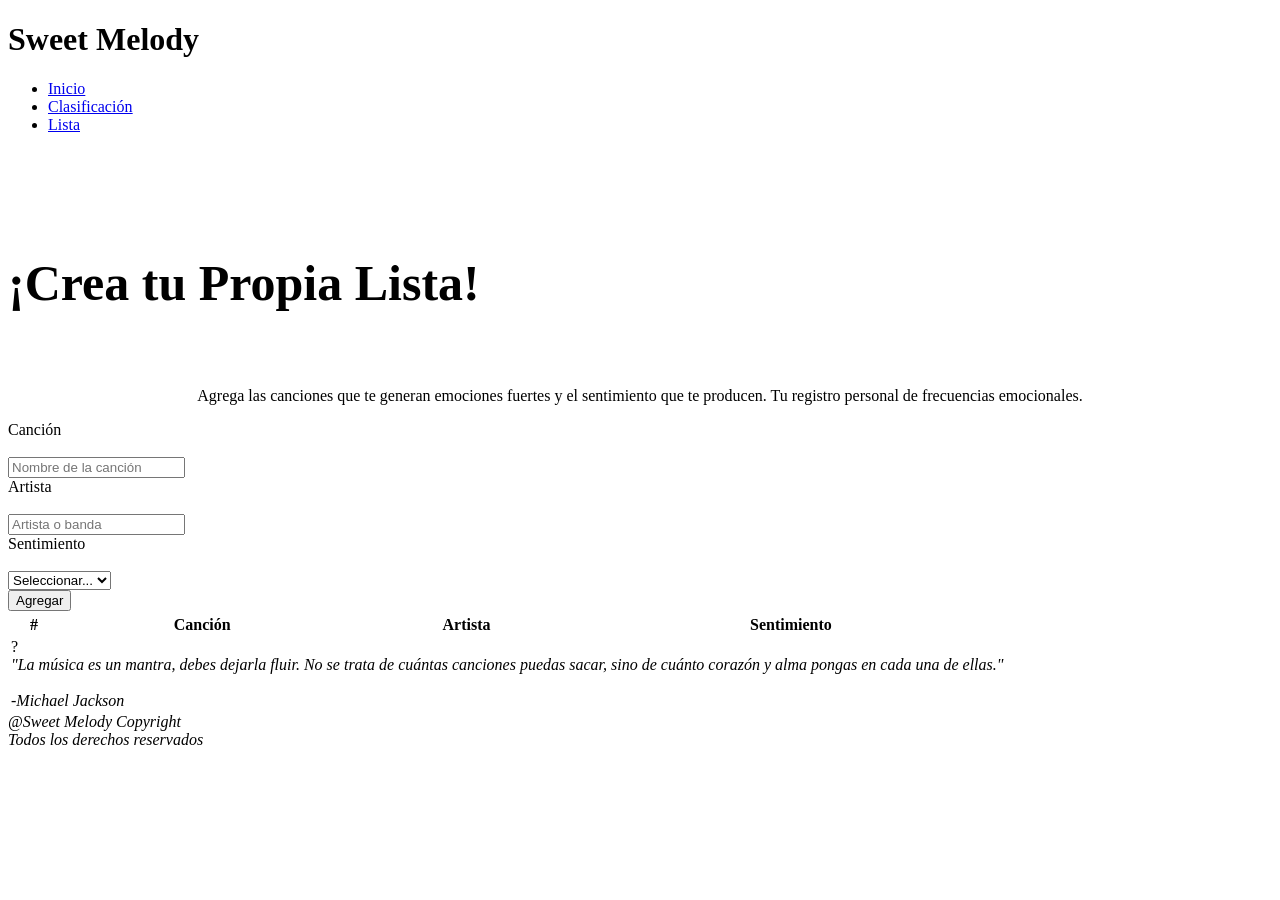
==== tu_lista.html @ 74edee3a "Add files via upload" ====
<!DOCTYPE html>
<html lang="en">

<head>
    <meta charset="UTF-8">
    <meta name="viewport" content="width=device-width, initial-scale=1.0">
    <title>Tu Lista</title>
    <link rel="stylesheet" href="css/estilos.css" />
    <script src="js/javascript.js" defer></script>
</head>

<body>
    <header class="encabezado">
        <div class="titulo">
            <h1>Sweet Melody</h1>
        </div>

        <div class="contenedor_botones">
            <ul>
                <li>
                    <a href="index.html">Inicio</a>
                </li>
                <li><a href="clasificación.html"><u>Clasificación</u></a></li>
                <li><a href="tu_lista.html">Lista</a></li>
            </ul>
        </div>
    </header>

    <main style="margin-top: 120px;">
        <section class="fondo_seccion" style="margin-top: 10px;">
            <h2 style="font-size: 50px;">¡Crea tu Propia Lista!</h2>
            <br>
            <div class="fondo_textos_seccion">
                <p align="center">Agrega las canciones que te generan emociones fuertes y el sentimiento que te
                    producen. Tu registro personal de frecuencias emocionales.</p>
            </div>
        </section>


        <!--Sección de Tabla-->

        <section class="seccion_tabla">
            <div class="contenedor_form">

                <div class="parte_formulario">
                    <label>Canción</label><br><br>
                    <input type="text" id="nombre-cancion" placeholder="Nombre de la canción" />
                </div>

                <div class="parte_formulario">
                    <label>Artista</label><br><br>
                    <input type="text" id="nombre-artista" placeholder="Artista o banda" />
                </div>

                <div class="parte_formulario">
                    <label>Sentimiento</label><br><br>
                    <select id="eleccion-sentimiento">
                        <option value="">Seleccionar...</option>
                        <option>Alegría</option>
                        <option>Tristeza</option>
                        <option>Nostalgia</option>
                        <option>Calma</option>
                        <option>Euforia</option>
                        <option>Ansiedad</option>
                        <option>Esperanza</option>
                        <option>Amor</option>
                        <option>Melancolía</option>
                        <option>Motivación</option>
                    </select>
                </div>
                <div style="height: 100%; align-content: end; padding-bottom: 2px;">
                    <button class="boton_añadir" onclick="agregarCancion()">Agregar</button>
                </div>
            </div>

            <table id="tabla-canciones">
                <thead>
                    <tr>
                        <th>#</th>
                        <th>Canción</th>
                        <th>Artista</th>
                        <th>Sentimiento</th>
                        <th></th>
                    </tr>
                </thead>
                <tbody id="tabla-body">

                    <tr>
                        <td colspan="5">
                            <div class="vacio">
                                <div class="simbolo_vacio">?</div>
                                <div><em>"La música es un mantra, debes dejarla fluir. No se trata de cuántas canciones
                                        puedas sacar, sino de cuánto corazón y alma pongas en cada una de
                                        ellas."<em></em><br><br>
                                        -Michael Jackson</div>
                            </div>
                        </td>
                    </tr>

                </tbody>
            </table>
        </section>
    </main>



    <footer><em>@Sweet Melody Copyright <br> Todos los derechos reservados </em></footer>
</body>

</html>
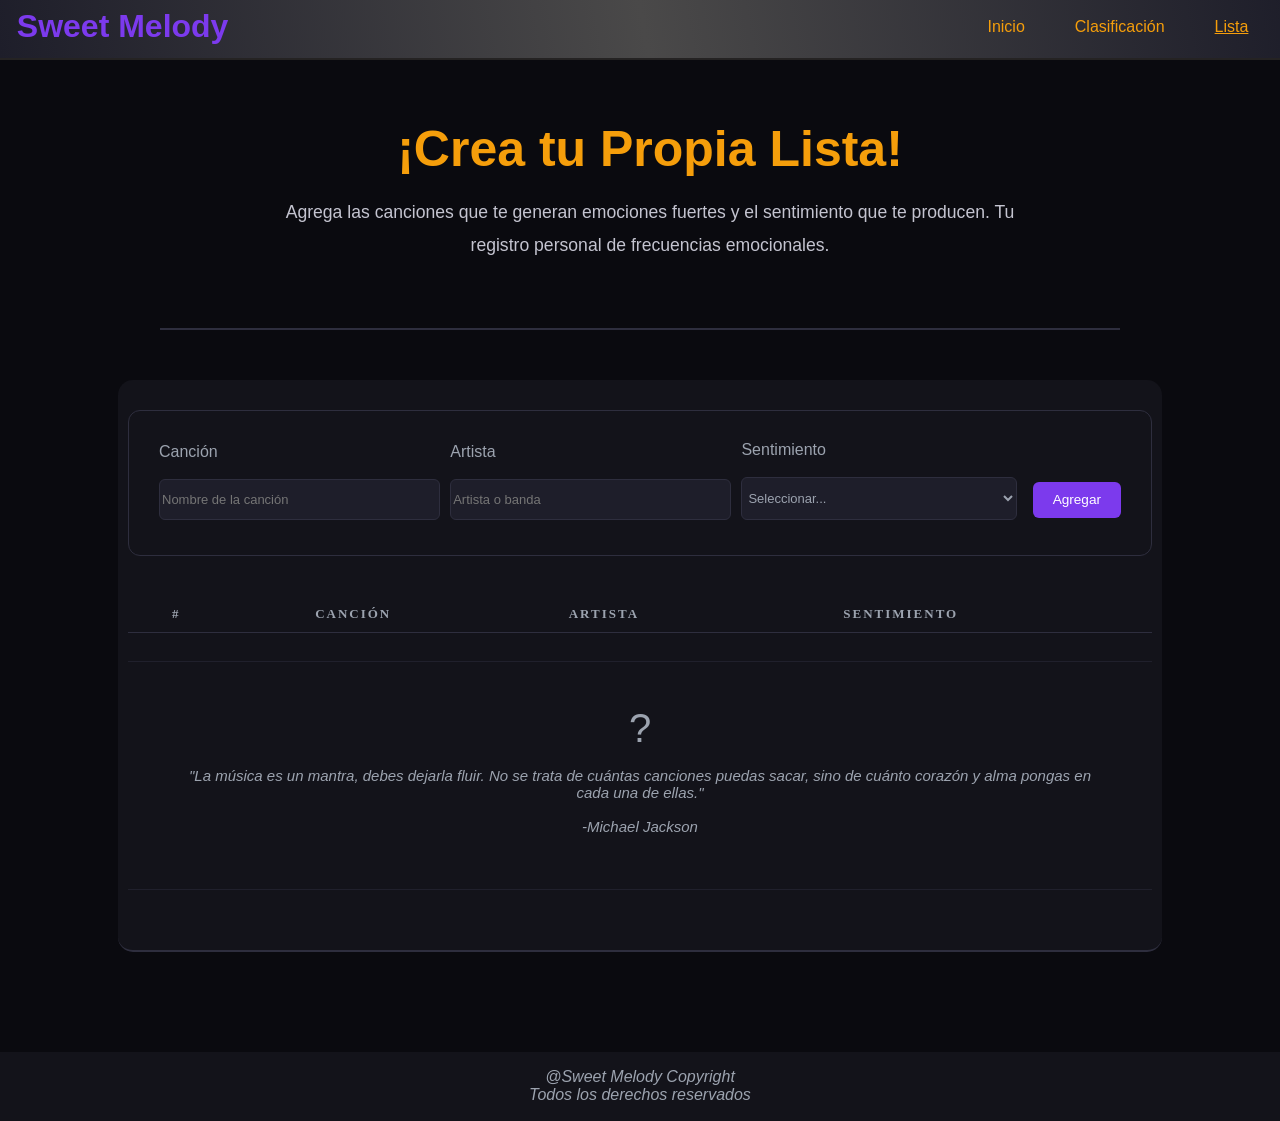
==== commit 40240b1c: "Update tu_lista.html" ====
--- a/tu_lista.html
+++ b/tu_lista.html
@@ -20,8 +20,8 @@
                 <li>
                     <a href="index.html">Inicio</a>
                 </li>
-                <li><a href="clasificación.html"><u>Clasificación</u></a></li>
-                <li><a href="tu_lista.html">Lista</a></li>
+                <li><a href="clasificación.html">Clasificación</a></li>
+                <li><a href="tu_lista.html"><u>Lista</u></a></li>
             </ul>
         </div>
     </header>
@@ -107,4 +107,4 @@
     <footer><em>@Sweet Melody Copyright <br> Todos los derechos reservados </em></footer>
 </body>
 
-</html>+</html>
--- a/css/estilos.css
+++ b/css/estilos.css
@@ -0,0 +1,724 @@
+* {
+  padding: 0;
+  margin: 0;
+
+  /* border: 1px solid red; */
+}
+
+:root {
+  --negro: #0a0a0f;
+  --carbon: #13131a;
+  --gris-oscuro: #1e1e2a;
+  --gris-medio: #2e2e3e;
+  --violeta: #7c3aed;
+  --violeta-claro: #a78bfa;
+  --dorado: #f59e0b;
+  --blanco: #f5f5f7;
+  --gris-texto: #9ca3af;
+  --verde-nota: #10b981;
+}
+
+body {
+  background-color: #0a0a0f;
+  font-family: "Inter", sans-serif;
+  overflow-x: hidden;
+}
+
+main {
+  margin-top: 170px;
+  margin-bottom: 100px;
+}
+
+h2 {
+  color: var(--dorado);
+}
+
+h3 {
+  color: var(--blanco);
+}
+
+.encabezado {
+  top: 0;
+  width: 100vw;
+  min-height: 50px;
+  background: linear-gradient(260deg,
+      var(--gris-oscuro),
+      rgb(74, 73, 73),
+      var(--gris-oscuro));
+  padding: 4px;
+  border-bottom: 2px solid rgb(37, 35, 35);
+
+  display: flex;
+  gap: 10px;
+  align-items: center;
+
+  position: fixed;
+  z-index: 100;
+}
+
+.titulo {
+  margin-left: 1%;
+  flex: 0.4;
+  text-align: justify;
+}
+
+.titulo {
+  color: var(--violeta);
+}
+
+.contenedor_botones {
+  flex: 1;
+  margin-right: 2%;
+}
+
+.contenedor_botones ul {
+  float: right;
+  display: flex;
+  gap: 30px;
+}
+
+.contenedor_botones ul li {
+  display: block;
+  border-radius: 3px;
+  padding: 5px 10px;
+  transition: 0.5s ease;
+}
+
+.contenedor_botones ul li a {
+  color: var(--dorado);
+  text-decoration: none;
+
+  transition: 0.5s ease;
+}
+
+/* .contenedor_botones ul li a:hover {
+  font-size: 120%;
+  letter-spacing: 1px;
+} */
+
+.contenedor_botones ul li:hover {
+  background-color: var(--carbon);
+
+  a {
+    font-size: 120%;
+    letter-spacing: 1px;
+  }
+}
+
+/*La pagina principal*/
+
+.introduccion {
+  display: flex;
+  gap: 10px;
+  margin-bottom: 100px;
+  background:
+    radial-gradient(ellipse 80% 60% at 60% 40%,
+      rgba(124, 58, 237, 0.15) 0%,
+      transparent 70%),
+    radial-gradient(ellipse 40% 40% at 20% 80%,
+      rgba(245, 158, 11, 0.08) 0%,
+      transparent 60%);
+}
+
+.titulo_Central {
+  flex: 1;
+  margin: 10px;
+  margin-left: 40px;
+}
+
+.titulo_Central h1 {
+  transition: 0.7s ease-in-out;
+}
+
+.titulo_Central h1:hover {
+  transform: scale(1.02);
+  letter-spacing: 1px;
+}
+
+.titulo_Central p {
+  color: var(--gris-texto);
+}
+
+.titulo_Central h1 {
+  font-size: 60px;
+  font-family: "Playfair Display", serif;
+  color: var(--blanco);
+
+  margin-bottom: 25px;
+}
+
+.logo {
+  flex: 1;
+  align-content: center;
+}
+
+.logo img {
+  width: 90%;
+  height: 90%;
+  float: right;
+  margin-right: 20px;
+
+  opacity: 0.5;
+}
+
+.fondo_seccion {
+  margin: auto;
+  margin-top: 100px;
+  /* padding: 10px; */
+  padding-bottom: 60px;
+  width: 75%;
+
+  border-bottom: 2px solid var(--gris-medio);
+}
+
+.fondo_seccion h2 {
+  font-size: 35px;
+  text-align: center;
+}
+
+.fondo_seccion h2,
+.fondo_textos_seccion>p {
+  margin-left: 20px;
+}
+
+.fondo_textos_seccion {
+  width: 80%;
+  margin: auto;
+}
+
+.fondo_textos_seccion p {
+  color: #c4c4d0;
+  font-size: 1.1rem;
+  line-height: 1.9;
+}
+
+.notas {
+  margin-top: 50px;
+  background-color: var(--gris-medio);
+  border-left: 2px solid var(--violeta);
+  padding: 10px;
+  padding-left: 15px;
+
+  height: 6em;
+}
+
+.notas q {
+  font-size: 23px;
+  font-style: italic;
+  font-family: "Playfair Display", serif;
+  color: var(--blanco);
+}
+
+.notas blockquote {
+  color: var(--gris-texto);
+  font-family: "Space Mono", monospace;
+}
+
+/* .contenedor_help_titles{
+  
+}  */
+
+.contenedor_help_titles h2 {
+  margin-left: 0px;
+  text-align: left;
+}
+
+.divisor_columnas {
+  display: flex;
+  flex-wrap: wrap;
+  gap: 50px;
+  justify-content: center;
+}
+
+.tarjetas {
+  background-color: var(--carbon);
+  flex: 0.6;
+  padding: 15px;
+  justify-items: center;
+
+  border-radius: 10px;
+  box-shadow: 0px 0px 10px rgb(73, 73, 73);
+
+  transition: 0.5s ease;
+}
+
+.tarjetas h3 {
+  transition: color 0.5s ease-in-out;
+}
+
+.tarjetas:hover {
+  transform: scale(1.03);
+  box-shadow: 0px 0px 15px var(--violeta);
+
+  h3 {
+    color: var(--verde-nota);
+  }
+}
+
+.tarjetas p {
+  color: #c4c4d0;
+  font-size: 0.9rem;
+  line-height: 1.3;
+}
+
+.p_img_1 {
+  width: 250px;
+  height: 250px;
+  margin-bottom: 15px;
+
+  border-radius: 10px;
+}
+
+footer {
+  /* position: absolute;
+    bottom: 0;
+
+    width: 100vw; */
+  background-color: var(--carbon);
+  text-align: center;
+  align-content: center;
+
+  color: var(--gris-texto);
+
+  height: 4.3rem;
+}
+
+
+
+
+/* Cositas de la parte de clasificación */
+
+.contenedor_top,
+.fondo_musica {
+  border-radius: 20px;
+}
+
+.contenedor_top {
+  margin: auto;
+  margin-top: 50px;
+  padding-top: 5px;
+  padding-left: 10px;
+  padding-right: 10px;
+  padding-bottom: 60px;
+  width: 80%;
+
+  border-bottom: 2px solid var(--gris-medio);
+
+  background-color: var(--carbon);
+}
+
+.fondo_musica {
+  display: flex;
+  gap: 30px;
+
+  align-items: center;
+  margin: 0px 20px;
+  margin-top: 50px;
+  border-bottom: 1px solid var(--gris-medio);
+  background-color: var(--gris-oscuro);
+
+  transition: 0.7s ease;
+}
+
+.fondo_musica:hover {
+  transform: scale(1.02);
+  background-color: #1e1e2a;
+  box-shadow: 0px 0px 10px var(--violeta);
+  cursor: pointer;
+}
+
+.fondo_musica div {
+  margin-top: 10px;
+  margin-bottom: 10px;
+}
+
+.n_ranked {
+  font-family: 'Playfair Display', serif;
+  font-style: italic;
+  line-height: 1;
+  font-size: 35px;
+
+  margin-left: 10px;
+
+  align-content: center;
+  color: var(--dorado);
+}
+
+/* .n_ranked{
+  font-size: 35px;
+  color: var(--gris-medio);
+  font-family: 'Playfair Display', serif;
+  font-style: italic;
+} */
+
+.info_musica {
+  flex: 1;
+}
+
+.info_musica h3,
+p,
+div {
+  margin-bottom: 5px;
+}
+
+.info_musica p {
+  color: var(--gris-texto);
+}
+
+.m_emocion {
+  width: 120px;
+  height: auto;
+  text-align: center;
+
+  border-color: var(--violeta);
+  border-radius: 20px;
+  background-color: var(--violeta-claro);
+  color: var(--violeta);
+
+  padding: 5px;
+}
+
+.m_detalles {
+  width: 50px;
+  height: 50px;
+
+  flex: 0.1;
+}
+
+.m_detalles img {
+  background-color: var(--verde-nota);
+  width: 50px;
+  height: 50px;
+
+  margin-right: 20px;
+  border-radius: 15px;
+  float: right;
+
+  transition: 0.7s ease;
+}
+
+.m_detalles img:hover {
+  transform: scale(0.95);
+  background-color: #0e7f59;
+  cursor: pointer;
+}
+
+/*modal -> tarjetas flotatntes*/
+
+.modal {
+  display: none;
+  position: fixed;
+  top: 0;
+  left: 0;
+
+  width: 100%;
+  height: 100%;
+  background-color: rgba(0, 0, 0, .8);
+  justify-content: center;
+  align-items: center;
+
+  z-index: 99;
+}
+
+.tarjeta-modal {
+
+  width: 600px;
+  max-width: 90%;
+  background-color: var(--gris-oscuro);
+  padding: 25px;
+  border-radius: 20px;
+  text-align: center;
+  box-shadow: 0px 0px 15px var(--violeta);
+
+  animation: aparecer 1s ease-in forwards;
+}
+
+@keyframes aparecer {
+  from {
+    opacity: 0;
+    transform: translateY(60px);
+    transform: rotateY(70deg);
+  }
+
+  to {
+    opacity: 1;
+    transform: translateX(0);
+    transform: rotateY(0deg);
+  }
+}
+
+.tarjeta-modal img {
+
+  width: 100%;
+  max-height: 300px;
+  object-fit: cover;
+  border-radius: 15px;
+  margin: 20px 0;
+}
+
+.tarjeta-modal p {
+
+  color: var(--gris-texto);
+  line-height: 1.6;
+  margin-bottom: 20px;
+}
+
+.tarjeta-modal button {
+
+  background-color: var(--violeta);
+  color: white;
+  border: none;
+  padding: 10px 20px;
+  border-radius: 10px;
+  cursor: pointer;
+
+  transition: .3s;
+}
+
+.tarjeta-modal button:hover {
+  transform: scale(1.05);
+}
+
+
+
+
+/* tabla del la pagina "Tu lista*/
+
+.seccion_tabla {
+
+  margin: auto;
+  margin-top: 50px;
+  padding-top: 30px;
+  padding-left: 10px;
+  padding-right: 10px;
+  padding-bottom: 60px;
+  width: 80%;
+
+  border-radius: 15px;
+  border-bottom: 2px solid var(--gris-medio);
+
+  background-color: var(--carbon);
+
+}
+
+.contenedor_form {
+
+  background: var(--carbon);
+  border: 1px solid var(--gris-medio);
+  border-radius: 12px;
+  padding: 30px;
+  margin-bottom: 2.5rem;
+  display: grid;
+  grid-template-columns: 1fr 1fr 1fr auto;
+  gap: 1rem;
+  align-items: end;
+}
+
+.parte_formulario label {
+  color: var(--gris-texto);
+}
+
+.parte_formulario input,
+.parte_formulario select {
+  background: var(--gris-oscuro);
+  border: 1px solid var(--gris-medio);
+  color: var(--gris-texto);
+
+  padding: 12px 2px;
+  width: 100%;
+
+  border-radius: 6px;
+  font-size: 13px;
+}
+
+.parte_formulario select option {
+  background-color: var(--gris-medio);
+}
+
+.boton_añadir {
+  background: var(--violeta);
+  color: white;
+  border: none;
+  padding: 0.65rem 1.25rem;
+  border-radius: 6px;
+  cursor: pointer;
+  font-size: 0.85rem;
+  font-weight: 500;
+  transition: all 0.2s ease;
+
+  font-family: 'Inter', sans-serif;
+}
+
+.boton_añadir:hover {
+  background: #6d28d9;
+  transform: scale(1.05);
+}
+
+
+.boton_eliminar {
+  background-color: #9f2a2a;
+  color: #ec6767;
+  padding: 6px 7px;
+  border-radius: 8px;
+  cursor: pointer;
+  font-size: 15px;
+  transition: all 0.15s ease;
+}
+
+.boton_eliminar:hover {
+  transform: scale(1.05);
+  background-color: #ef4444;
+  color: #8a2424;
+}
+
+table {
+  width: 100%;
+  border-collapse: collapse;
+}
+
+thead tr {
+  border-bottom: 1px solid var(--gris-medio);
+}
+
+th {
+  text-align: center;
+  padding: 10px 16px;
+  font-size: 13px;
+  font-family: fantasy;
+  color: var(--gris-texto);
+  letter-spacing: 2px;
+  text-transform: uppercase;
+}
+
+td {
+  padding: 14px;
+  font-size: 15px;
+  border-bottom: 1px solid rgba(46, 46, 62, 0.5);
+  vertical-align: middle;
+}
+
+tbody tr {
+  transition: 0.7s ease;
+}
+
+tbody tr:hover {
+  background: rgba(98, 51, 177, 0.398);
+}
+
+.vacio {
+  text-align: center;
+  padding: 30px;
+  color: var(--gris-texto);
+  font-size: 15px;
+}
+
+.simbolo_vacio {
+  font-size: 40px;
+  margin-bottom: 16px;
+}
+
+
+
+
+@media (max-width: 750px) {
+ 
+  /*Pagina Principal*/
+  .encabezado {
+    flex-direction: column;
+    align-items: center;
+    padding: 10px 16px;
+  }
+ 
+  .titulo h1 {
+    font-size: 22px;
+  }
+ 
+  .contenedor_botones ul {
+    gap: 10px;
+  }
+ 
+  .contenedor_botones ul li a {
+    font-size: 14px;
+  }
+ 
+  main {
+    margin-top: 150px;
+    margin-bottom: 60px;
+  }
+ 
+  .titulo_Central h1 {
+    font-size: 28px;
+    margin-bottom: 16px;
+  }
+ 
+  .titulo_Central {
+    margin-left: 12px;
+    margin-right: 12px;
+  }
+ 
+  .logo img {
+    width: 85%;
+  }
+ 
+  .notas {
+    height: auto;
+    padding: 14px;
+  }
+ 
+  .notas q {
+    font-size: 17px;
+  }
+
+  .tarjetas {
+    width: 95%;
+  }
+ 
+  .p_img_1 {
+    width: 180px;
+    height: 180px;
+  }
+ 
+
+  /* Clasificación */
+  .contenedor_top {
+    width: 96%;
+    padding-left: 6px;
+    padding-right: 6px;
+  }
+ 
+  .fondo_musica {
+    gap: 10px;
+    margin: 0 6px;
+    margin-top: 30px;
+  }
+ 
+  .n_ranked {
+    font-size: 26px;
+    margin-left: 6px;
+  }
+ 
+  .info_musica h3 {
+    font-size: 15px;
+  }
+ 
+  .info_musica p {
+    font-size: 13px;
+  }
+ 
+  .m_emocion {
+    font-size: 12px;
+    width: 100px;
+    padding: 3px;
+  }
+ 
+  .m_detalles img {
+    width: 38px;
+    height: 38px;
+  }
+ 
+  /* Modal */
+  .tarjeta-modal {
+    width: 92%;
+    padding: 18px;
+  }
+}
